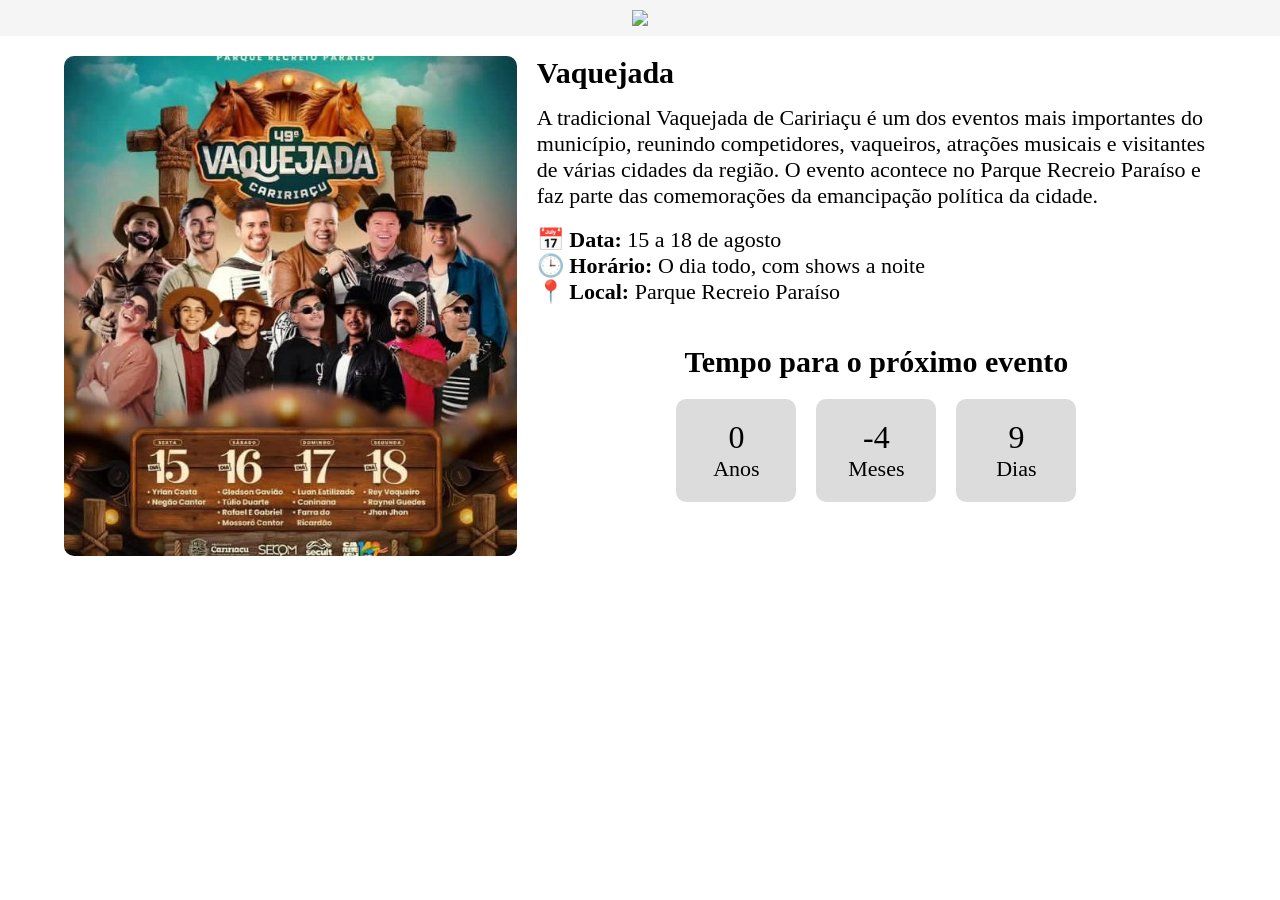
==== agendadeeventos.html @ 1e963c4b "Add files via upload" ====
<!DOCTYPE html>
<html lang="en">

<head>
    <meta charset="UTF-8">
    <meta name="viewport" content="width=device-width, initial-scale=1.0">
    <title>Agenda de Eventos</title>
    <link rel="stylesheet" href="agendadeeventos.css">
    <link rel="stylesheet" href="https://cdnjs.cloudflare.com/ajax/libs/font-awesome/7.0.1/css/all.min.css"
        integrity="sha512-2SwdPD6INVrV/lHTZbO2nodKhrnDdJK9/kg2XD1r9uGqPo1cUbujc+IYdlYdEErWNu69gVcYgdxlmVmzTWnetw=="
        crossorigin="anonymous" referrerpolicy="no-referrer" />
    <link rel="icon" href="link430.jpg" type="image/x-icon">
</head>

<body>
    <header>
        <img src="https://www.caririacu.ce.gov.br/imagens/logo.png">
    </header>
    <main>
        <div class="evento">
            <div class="galeria">
                <img src="vaquejadashow.jpeg" alt="Evento 1">
            </div>
            <div class="descricao">
                <h2>Vaquejada</h2>
                <p>
                    A tradicional Vaquejada de Caririaçu é um dos eventos mais importantes do município, reunindo
                    competidores, vaqueiros, atrações musicais e visitantes de várias cidades da região. O evento
                    acontece no Parque Recreio Paraíso e faz parte das comemorações da emancipação política da cidade.
                </p><br>
                <div class="info">
                    <p><strong>📅 Data:</strong> 15 a 18 de agosto</p>
                    <p><strong>🕒 Horário:</strong> O dia todo, com shows a noite</p>
                    <p><strong>📍 Local:</strong> Parque Recreio Paraíso</p>
                </div>
                <div class="contador">
                    <h2>Tempo para o próximo evento</h2>
                    <div class="tempo">
                        <div class="box">
                            <span id="anos"></span>
                            <p>Anos</p>
                        </div>

                        <div class="box">
                            <span id="meses"></span>
                            <p>Meses</p>
                        </div>

                        <div class="box">
                            <span id="dias"></span>
                            <p>Dias</p>
                        </div>
                    </div>
                </div>
            </div>
        </div>
    </main>
    <script src="agendadeeventos.js"></script>
</body>

</html>
---- agendadeeventos.css ----
*{
    margin:0;
    padding:0;
    box-sizing:border-box;
}
body{
    font-family: "Times New Roman", Times, serif;
}
header{
    display: flex;
    justify-content: center;
    align-items: center;
    background-color: whitesmoke;
    color: black;
    padding: 10px;
    gap: 15px;
}
.evento{
    width:90%;
    margin:auto;
    margin-top: 20px;
    display:flex;
    gap:20px;
}
.galeria{
    width:40%;
}
.galeria img{
    width:100%;
    height: 500px;
    object-fit:cover;
    border-radius:10px;
}
.descricao{
    width:60%;
}
.descricao h2{
    font-size:30px;
    margin-bottom:15px;
}
.descricao p{
    font-size: 22px;
}
.contador{
    text-align:center;
    margin:40px;
}
.contador h2{
    margin-bottom:20px;
}
.tempo{
    display:flex;
    justify-content:center;
    gap:20px;
}
.box{
    background:gainsboro;
    padding:20px;
    border-radius:10px;
    min-width:120px;
}
.box span{
    font-size:32px;
}
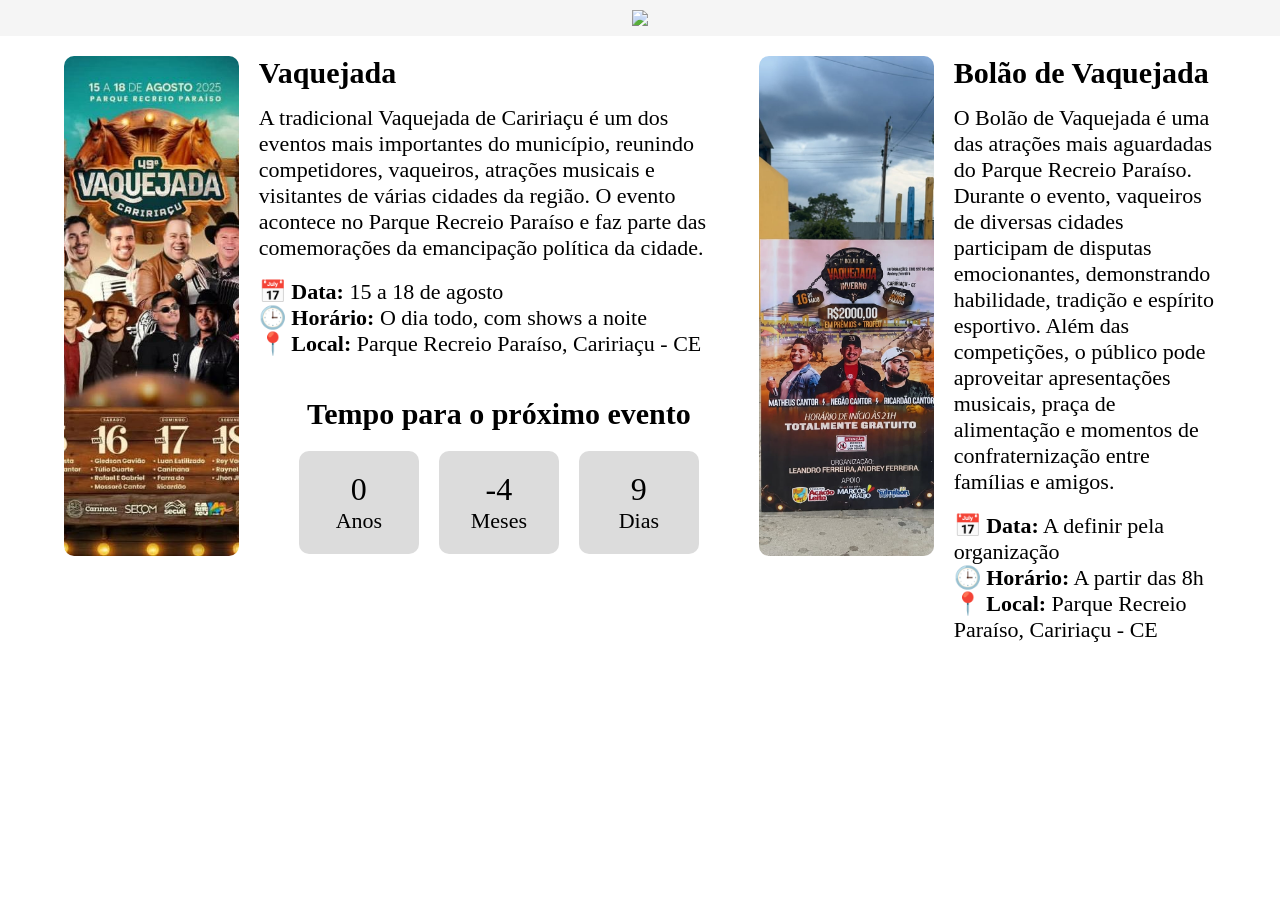
==== commit a9877f3e: "Add files via upload" ====
--- a/agendadeeventos.html
+++ b/agendadeeventos.html
@@ -31,7 +31,7 @@
                 <div class="info">
                     <p><strong>📅 Data:</strong> 15 a 18 de agosto</p>
                     <p><strong>🕒 Horário:</strong> O dia todo, com shows a noite</p>
-                    <p><strong>📍 Local:</strong> Parque Recreio Paraíso</p>
+                    <p><strong>📍 Local:</strong> Parque Recreio Paraíso, Caririaçu - CE</p>
                 </div>
                 <div class="contador">
                     <h2>Tempo para o próximo evento</h2>
@@ -53,6 +53,23 @@
                     </div>
                 </div>
             </div>
+            <div class="galeria">
+                <img src="bolao.jpeg" alt="Evento 1">
+            </div>
+            <div class="descricao">
+                <h2>Bolão de Vaquejada</h2>
+                <p>
+                    O Bolão de Vaquejada é uma das atrações mais aguardadas do Parque Recreio Paraíso. Durante o evento,
+                    vaqueiros de diversas cidades participam de disputas emocionantes, demonstrando habilidade, tradição
+                    e espírito esportivo. Além das competições, o público pode aproveitar apresentações musicais, praça
+                    de alimentação e momentos de confraternização entre famílias e amigos.
+                </p><br>
+                <div class="info">
+                    <p><strong>📅 Data:</strong> A definir pela organização</p>
+                    <p><strong>🕒 Horário:</strong> A partir das 8h</p>
+                    <p><strong>📍 Local:</strong> Parque Recreio Paraíso, Caririaçu - CE</p>
+                </div>
+            </div>
         </div>
     </main>
     <script src="agendadeeventos.js"></script>
